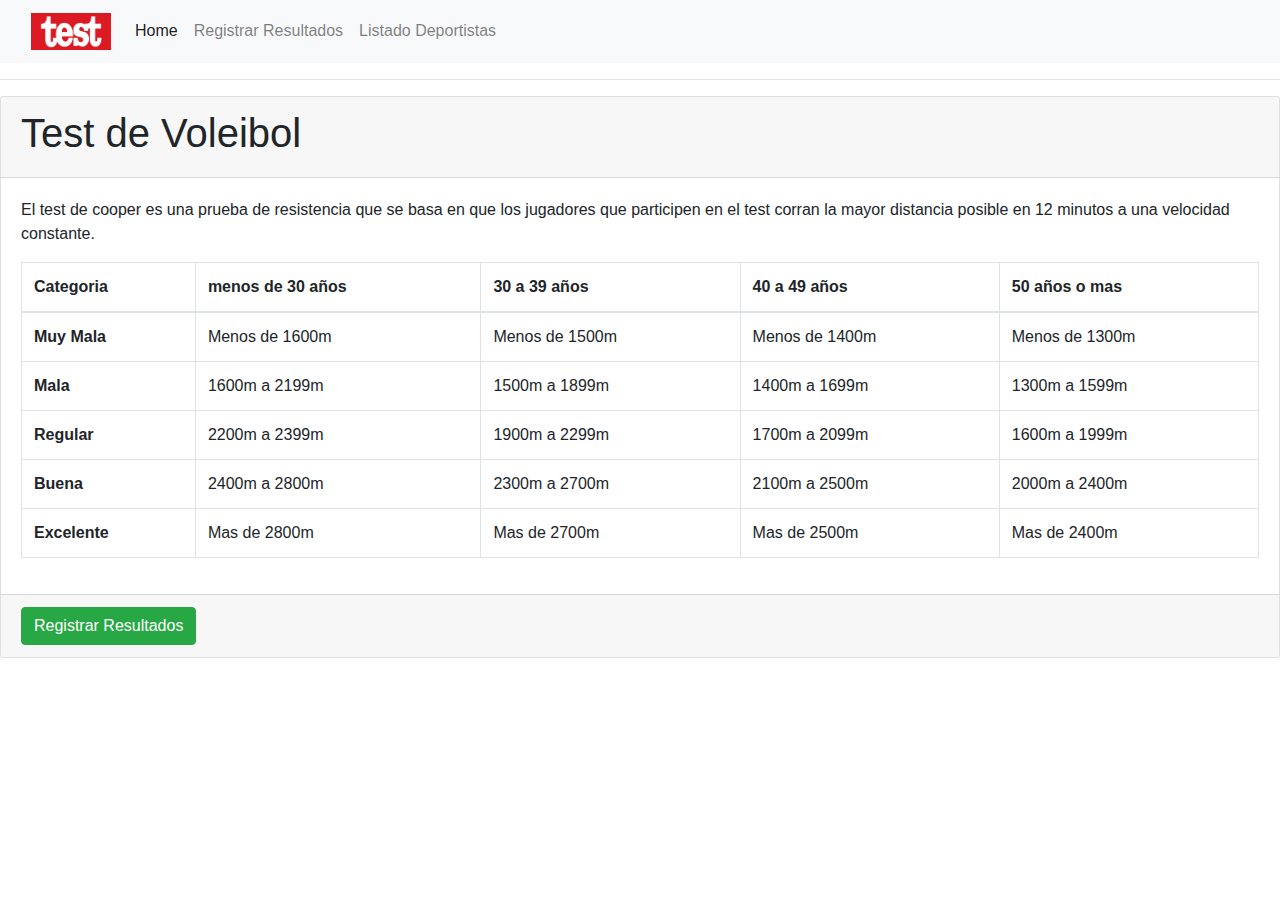
==== index.html @ cdfde590 "Avances de frontend" ====
<!DOCTYPE html>
<html>
  <head>
    <title>Pagina de Inicio | Test</title>
    <meta http-equiv="Content-Type" content="text/html; charset=UTF-8" />
    <link href="css/bootstrap.min.css" rel="stylesheet" />
  </head>
  <body>
    <nav class="navbar navbar-expand-lg navbar-light bg-light">
      <div class="container-fluid">
        <a class="navbar-brand" href="index.html">
          <img src="img/logo.png" alt="logo" width="80" />
        </a>
        <button
          class="navbar-toggler"
          type="button"
          data-bs-toggle="collapse"
          data-bs-target="#navbarNav"
          aria-controls="navbarNav"
          aria-expanded="false"
          aria-label="Toggle navigation"
        >
          <span class="navbar-toggler-icon"></span>
        </button>
        <div class="collapse navbar-collapse" id="navbarNav">
          <ul class="navbar-nav">
            <li class="nav-item">
              <a class="nav-link active" aria-current="page" href="index.html"
                >Home</a
              >
            </li>
            <li class="nav-item">
              <a class="nav-link" href="registrarTestDeportista.html"
                >Registrar Resultados</a
              >
            </li>
            <li class="nav-item">
              <a class="nav-link" href="listadoDeportistas.html">Listado Deportistas</a>
            </li>
          </ul>
        </div>
      </div>
    </nav>
    <hr />
    <div class="card">
      <div class="card-header">
        <h1>Test de Voleibol</h1>
      </div>

      <div class="card-body">
        <p>
          El test de cooper es una prueba de resistencia que se basa en que los
          jugadores que participen en el test corran la mayor distancia posible
          en 12 minutos a una velocidad constante.
        </p>

        <!--Tabla de Valoración-->
        <div class="table-responsive">
          <table class="table table-bordered">
            <thead>
              <tr>
                <th>Categoria</th>
                <th>menos de 30 años</th>
                <th>30 a 39 años</th>
                <th>40 a 49 años</th>
                <th>50 años o mas</th>
              </tr>
            </thead>
            <tbody>
              <tr>
                <td style="font-weight: bold">Muy Mala</td>
                <td>Menos de 1600m</td>
                <td>Menos de 1500m</td>
                <td>Menos de 1400m</td>
                <td>Menos de 1300m</td>
              </tr>
              <tr>
                <td style="font-weight: bold">Mala</td>
                <td>1600m a 2199m</td>
                <td>1500m a 1899m</td>
                <td>1400m a 1699m</td>
                <td>1300m a 1599m</td>
              </tr>
              <tr>
                <td style="font-weight: bold">Regular</td>
                <td>2200m a 2399m</td>
                <td>1900m a 2299m</td>
                <td>1700m a 2099m</td>
                <td>1600m a 1999m</td>
              </tr>
              <tr>
                <td style="font-weight: bold">Buena</td>
                <td>2400m a 2800m</td>
                <td>2300m a 2700m</td>
                <td>2100m a 2500m</td>
                <td>2000m a 2400m</td>
              </tr>
              <tr>
                <td style="font-weight: bold">Excelente</td>
                <td>Mas de 2800m</td>
                <td>Mas de 2700m</td>
                <td>Mas de 2500m</td>
                <td>Mas de 2400m</td>
              </tr>
            </tbody>
          </table>
        </div>
      </div>
      <div class="card-footer">
        <input
          type="button"
          value="Registrar Resultados"
          onclick="location.href='registrarTestDeportista.html'"
          class="btn btn-success"
        />
      </div>
    </div>

    <script src="js/bootstrap.min.js"></script>
    <script src="js/jquery-3.2.1.min.js"></script>
  </body>
</html>
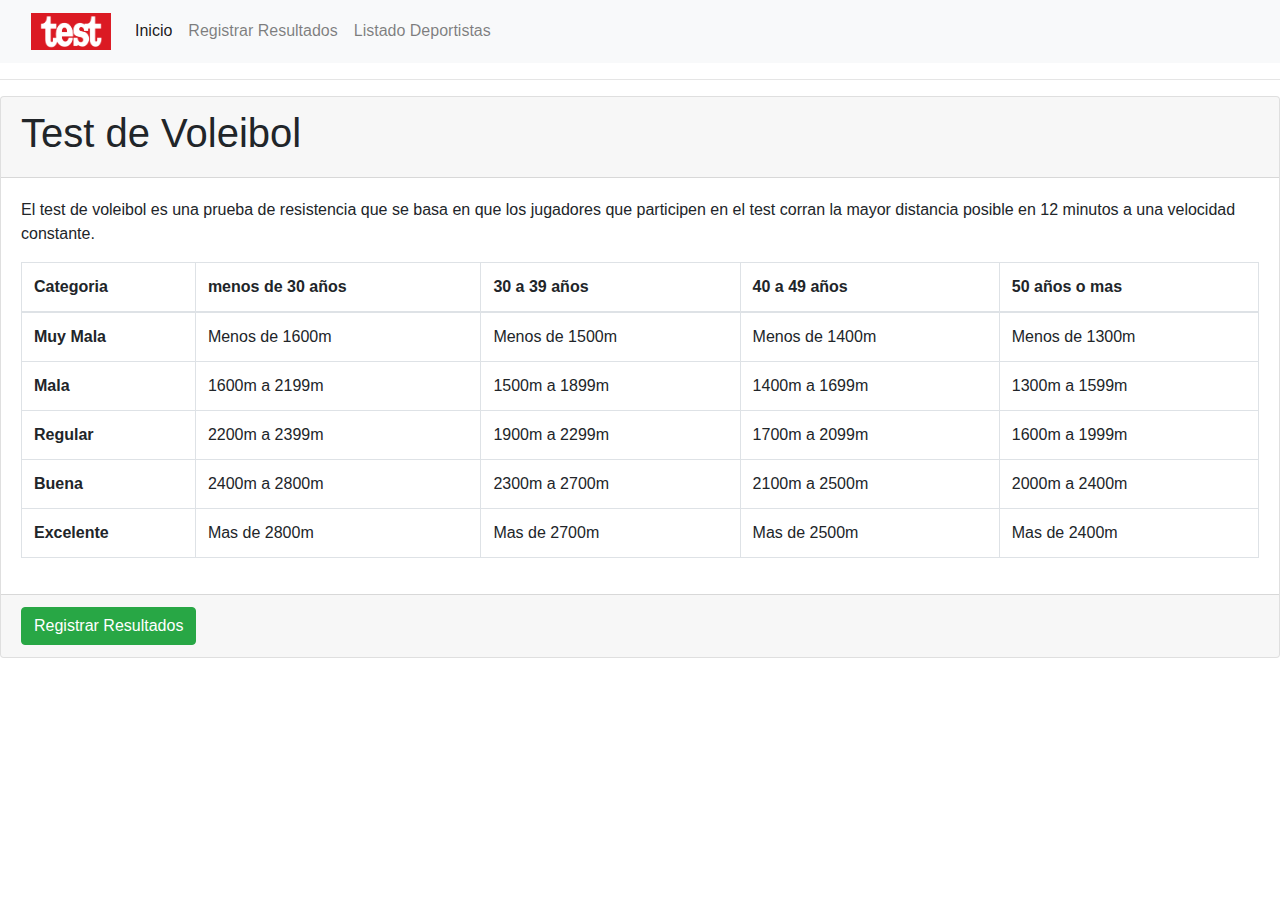
==== commit 70bbe677: "formulario listo" ====
--- a/index.html
+++ b/index.html
@@ -1,122 +1,110 @@
 <!DOCTYPE html>
 <html>
-  <head>
+
+<head>
     <title>Pagina de Inicio | Test</title>
     <meta http-equiv="Content-Type" content="text/html; charset=UTF-8" />
     <link href="css/bootstrap.min.css" rel="stylesheet" />
-  </head>
-  <body>
+</head>
+
+<body>
     <nav class="navbar navbar-expand-lg navbar-light bg-light">
-      <div class="container-fluid">
-        <a class="navbar-brand" href="index.html">
-          <img src="img/logo.png" alt="logo" width="80" />
-        </a>
-        <button
-          class="navbar-toggler"
-          type="button"
-          data-bs-toggle="collapse"
-          data-bs-target="#navbarNav"
-          aria-controls="navbarNav"
-          aria-expanded="false"
-          aria-label="Toggle navigation"
-        >
-          <span class="navbar-toggler-icon"></span>
-        </button>
-        <div class="collapse navbar-collapse" id="navbarNav">
-          <ul class="navbar-nav">
-            <li class="nav-item">
-              <a class="nav-link active" aria-current="page" href="index.html"
-                >Home</a
-              >
-            </li>
-            <li class="nav-item">
-              <a class="nav-link" href="registrarTestDeportista.html"
-                >Registrar Resultados</a
-              >
-            </li>
-            <li class="nav-item">
-              <a class="nav-link" href="listadoDeportistas.html">Listado Deportistas</a>
-            </li>
-          </ul>
+        <div class="container-fluid">
+            <a class="navbar-brand" href="index.html">
+                <img src="img/logo.png" alt="logo" width="80" />
+            </a>
+            <button class="navbar-toggler" type="button" data-bs-toggle="collapse" data-bs-target="#navbarNav"
+                aria-controls="navbarNav" aria-expanded="false" aria-label="Toggle navigation">
+                <span class="navbar-toggler-icon"></span>
+            </button>
+            <div class="collapse navbar-collapse" id="navbarNav">
+                <ul class="navbar-nav">
+                    <li class="nav-item">
+                        <a class="nav-link active" aria-current="page" href="index.html">Inicio</a>
+                    </li>
+                    <li class="nav-item">
+                        <a class="nav-link" href="registrarTestDeportista.html">Registrar Resultados</a>
+                    </li>
+                    <li class="nav-item">
+                        <a class="nav-link" href="listadoDeportistas.html">Listado Deportistas</a>
+                    </li>
+                </ul>
+            </div>
         </div>
-      </div>
     </nav>
     <hr />
     <div class="card">
-      <div class="card-header">
-        <h1>Test de Voleibol</h1>
-      </div>
+        <div class="card-header">
+            <h1>Test de Voleibol</h1>
+        </div>
 
-      <div class="card-body">
-        <p>
-          El test de cooper es una prueba de resistencia que se basa en que los
-          jugadores que participen en el test corran la mayor distancia posible
-          en 12 minutos a una velocidad constante.
-        </p>
+        <div class="card-body">
+            <p>
+                El test de voleibol es una prueba de resistencia que se basa en que los
+                jugadores que participen en el test corran la mayor distancia posible
+                en 12 minutos a una velocidad constante.
+            </p>
 
-        <!--Tabla de Valoración-->
-        <div class="table-responsive">
-          <table class="table table-bordered">
-            <thead>
-              <tr>
-                <th>Categoria</th>
-                <th>menos de 30 años</th>
-                <th>30 a 39 años</th>
-                <th>40 a 49 años</th>
-                <th>50 años o mas</th>
-              </tr>
-            </thead>
-            <tbody>
-              <tr>
-                <td style="font-weight: bold">Muy Mala</td>
-                <td>Menos de 1600m</td>
-                <td>Menos de 1500m</td>
-                <td>Menos de 1400m</td>
-                <td>Menos de 1300m</td>
-              </tr>
-              <tr>
-                <td style="font-weight: bold">Mala</td>
-                <td>1600m a 2199m</td>
-                <td>1500m a 1899m</td>
-                <td>1400m a 1699m</td>
-                <td>1300m a 1599m</td>
-              </tr>
-              <tr>
-                <td style="font-weight: bold">Regular</td>
-                <td>2200m a 2399m</td>
-                <td>1900m a 2299m</td>
-                <td>1700m a 2099m</td>
-                <td>1600m a 1999m</td>
-              </tr>
-              <tr>
-                <td style="font-weight: bold">Buena</td>
-                <td>2400m a 2800m</td>
-                <td>2300m a 2700m</td>
-                <td>2100m a 2500m</td>
-                <td>2000m a 2400m</td>
-              </tr>
-              <tr>
-                <td style="font-weight: bold">Excelente</td>
-                <td>Mas de 2800m</td>
-                <td>Mas de 2700m</td>
-                <td>Mas de 2500m</td>
-                <td>Mas de 2400m</td>
-              </tr>
-            </tbody>
-          </table>
+            <!--Tabla de Valoración-->
+            <div class="table-responsive">
+                <table class="table table-bordered">
+                    <thead>
+                        <tr>
+                            <th>Categoria</th>
+                            <th>menos de 30 años</th>
+                            <th>30 a 39 años</th>
+                            <th>40 a 49 años</th>
+                            <th>50 años o mas</th>
+                        </tr>
+                    </thead>
+                    <tbody>
+                        <tr>
+                            <td style="font-weight: bold">Muy Mala</td>
+                            <td>Menos de 1600m</td>
+                            <td>Menos de 1500m</td>
+                            <td>Menos de 1400m</td>
+                            <td>Menos de 1300m</td>
+                        </tr>
+                        <tr>
+                            <td style="font-weight: bold">Mala</td>
+                            <td>1600m a 2199m</td>
+                            <td>1500m a 1899m</td>
+                            <td>1400m a 1699m</td>
+                            <td>1300m a 1599m</td>
+                        </tr>
+                        <tr>
+                            <td style="font-weight: bold">Regular</td>
+                            <td>2200m a 2399m</td>
+                            <td>1900m a 2299m</td>
+                            <td>1700m a 2099m</td>
+                            <td>1600m a 1999m</td>
+                        </tr>
+                        <tr>
+                            <td style="font-weight: bold">Buena</td>
+                            <td>2400m a 2800m</td>
+                            <td>2300m a 2700m</td>
+                            <td>2100m a 2500m</td>
+                            <td>2000m a 2400m</td>
+                        </tr>
+                        <tr>
+                            <td style="font-weight: bold">Excelente</td>
+                            <td>Mas de 2800m</td>
+                            <td>Mas de 2700m</td>
+                            <td>Mas de 2500m</td>
+                            <td>Mas de 2400m</td>
+                        </tr>
+                    </tbody>
+                </table>
+            </div>
         </div>
-      </div>
-      <div class="card-footer">
-        <input
-          type="button"
-          value="Registrar Resultados"
-          onclick="location.href='registrarTestDeportista.html'"
-          class="btn btn-success"
-        />
-      </div>
+        <div class="card-footer">
+            <input type="button" value="Registrar Resultados" onclick="location.href='registrarTestDeportista.html'"
+                class="btn btn-success" />
+        </div>
     </div>
 
     <script src="js/bootstrap.min.js"></script>
     <script src="js/jquery-3.2.1.min.js"></script>
-  </body>
-</html>
+</body>
+
+</html>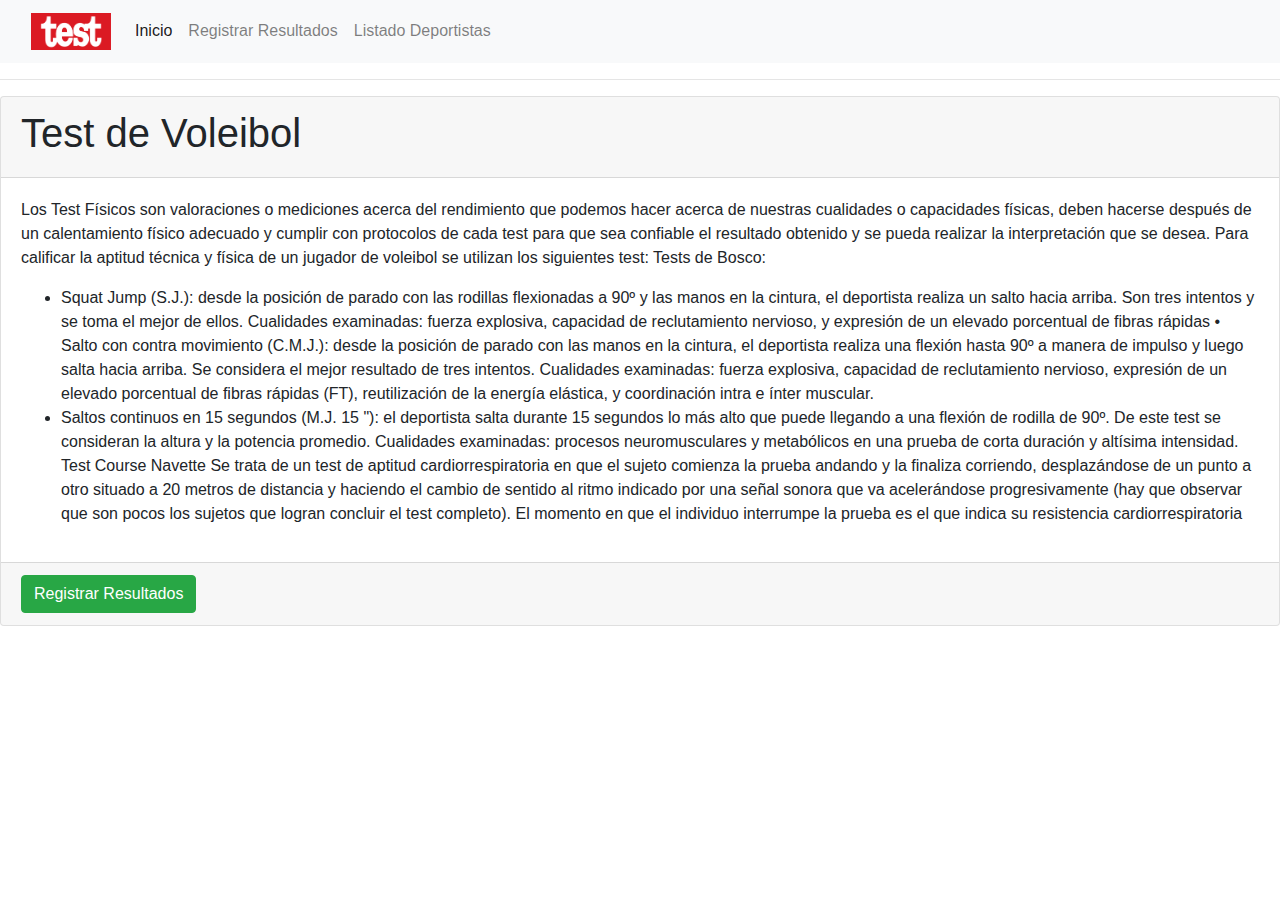
==== commit 2b3d58aa: "avances" ====
--- a/index.html
+++ b/index.html
@@ -40,62 +40,50 @@
 
         <div class="card-body">
             <p>
-                El test de voleibol es una prueba de resistencia que se basa en que los
-                jugadores que participen en el test corran la mayor distancia posible
-                en 12 minutos a una velocidad constante.
+                Los Test Físicos son valoraciones o mediciones acerca del rendimiento que podemos
+                hacer acerca de nuestras cualidades o capacidades físicas, deben hacerse después
+                de un calentamiento físico adecuado y cumplir con protocolos de cada test para que
+                sea confiable el resultado obtenido y se pueda realizar la interpretación que se desea.
+                Para calificar la aptitud técnica y física de un jugador de voleibol se utilizan los siguientes
+                test: Tests de Bosco:
             </p>
 
-            <!--Tabla de Valoración-->
-            <div class="table-responsive">
-                <table class="table table-bordered">
-                    <thead>
-                        <tr>
-                            <th>Categoria</th>
-                            <th>menos de 30 años</th>
-                            <th>30 a 39 años</th>
-                            <th>40 a 49 años</th>
-                            <th>50 años o mas</th>
-                        </tr>
-                    </thead>
-                    <tbody>
-                        <tr>
-                            <td style="font-weight: bold">Muy Mala</td>
-                            <td>Menos de 1600m</td>
-                            <td>Menos de 1500m</td>
-                            <td>Menos de 1400m</td>
-                            <td>Menos de 1300m</td>
-                        </tr>
-                        <tr>
-                            <td style="font-weight: bold">Mala</td>
-                            <td>1600m a 2199m</td>
-                            <td>1500m a 1899m</td>
-                            <td>1400m a 1699m</td>
-                            <td>1300m a 1599m</td>
-                        </tr>
-                        <tr>
-                            <td style="font-weight: bold">Regular</td>
-                            <td>2200m a 2399m</td>
-                            <td>1900m a 2299m</td>
-                            <td>1700m a 2099m</td>
-                            <td>1600m a 1999m</td>
-                        </tr>
-                        <tr>
-                            <td style="font-weight: bold">Buena</td>
-                            <td>2400m a 2800m</td>
-                            <td>2300m a 2700m</td>
-                            <td>2100m a 2500m</td>
-                            <td>2000m a 2400m</td>
-                        </tr>
-                        <tr>
-                            <td style="font-weight: bold">Excelente</td>
-                            <td>Mas de 2800m</td>
-                            <td>Mas de 2700m</td>
-                            <td>Mas de 2500m</td>
-                            <td>Mas de 2400m</td>
-                        </tr>
-                    </tbody>
-                </table>
-            </div>
+            <ul>
+                <li>
+                    Squat Jump (S.J.): desde la posición de parado con las rodillas flexionadas
+                    a 90º y las manos en la cintura, el deportista realiza un salto hacia arriba. Son tres intentos y
+                    se toma el mejor de ellos. Cualidades examinadas: fuerza explosiva, capacidad de reclutamiento
+                    nervioso,
+                    y expresión de un elevado porcentual de fibras rápidas • Salto con contra movimiento (C.M.J.): desde
+                    la posición de parado con las manos en la cintura, el deportista realiza una flexión hasta 90º a
+                    manera de impulso y luego salta hacia arriba. Se considera el mejor resultado de tres intentos.
+                    Cualidades examinadas: fuerza explosiva, capacidad de reclutamiento nervioso, expresión de un
+                    elevado porcentual de fibras rápidas (FT), reutilización de la energía elástica, y coordinación
+                    intra e ínter muscular.
+                </li>
+                <li>
+                    Saltos continuos en 15 segundos (M.J. 15 "): el deportista salta durante
+                    15 segundos lo más alto que puede llegando a una flexión de rodilla de 90º. De este test se
+                    consideran
+                    la altura y la potencia promedio. Cualidades examinadas: procesos neuromusculares y metabólicos en
+                    una prueba de corta duración y altísima intensidad. Test Course Navette Se trata de un test de
+                    aptitud
+                    cardiorrespiratoria en que el sujeto comienza la prueba andando y la finaliza corriendo,
+                    desplazándose
+                    de un punto a otro situado a 20 metros de distancia y haciendo el cambio de sentido al ritmo
+                    indicado
+                    por una señal sonora que va acelerándose progresivamente (hay que observar que son pocos los sujetos
+                    que
+                    logran concluir el test completo). El momento en que el individuo interrumpe la prueba es el que
+                    indica
+                    su resistencia cardiorrespiratoria
+                </li>
+            </ul>
+
+
+
+
+            
         </div>
         <div class="card-footer">
             <input type="button" value="Registrar Resultados" onclick="location.href='registrarTestDeportista.html'"
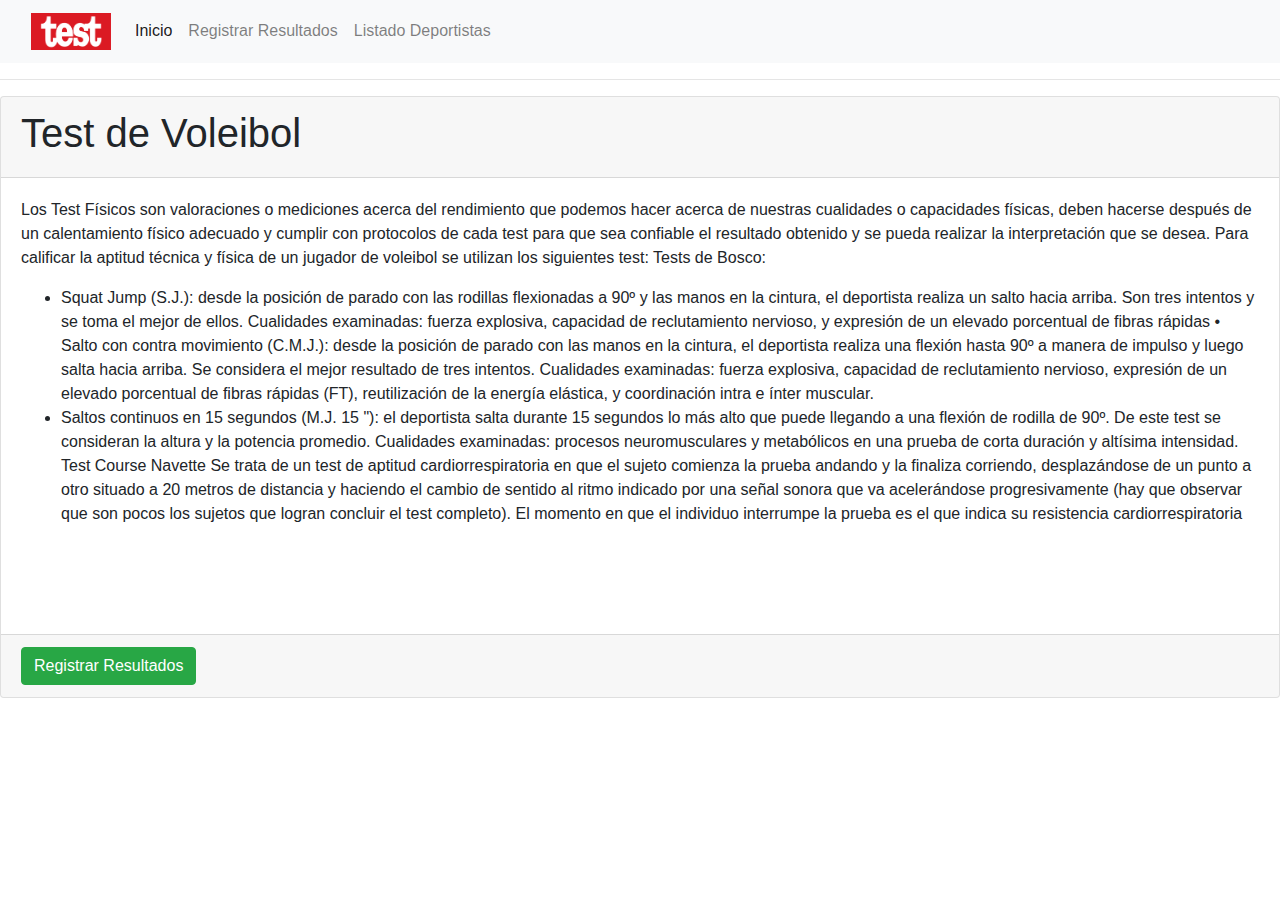
==== commit c9f1d54c: "todo" ====
--- a/index.html
+++ b/index.html
@@ -81,6 +81,24 @@
             </ul>
 
 
+            <br><br><br>
+            <div id="resultado">
+
+            </div>
+
+            <script>
+        
+                fetch("http://localhost:8080/test/resultado")
+                    .then((response) => response.json())
+                    .then((data) => {
+                        console.log(data)
+                        var divResultado = document.getElementById("resultado");
+
+                        divResultado.innerText = data.mensaje;
+                    });
+                    
+            
+            </script>
 
 
             
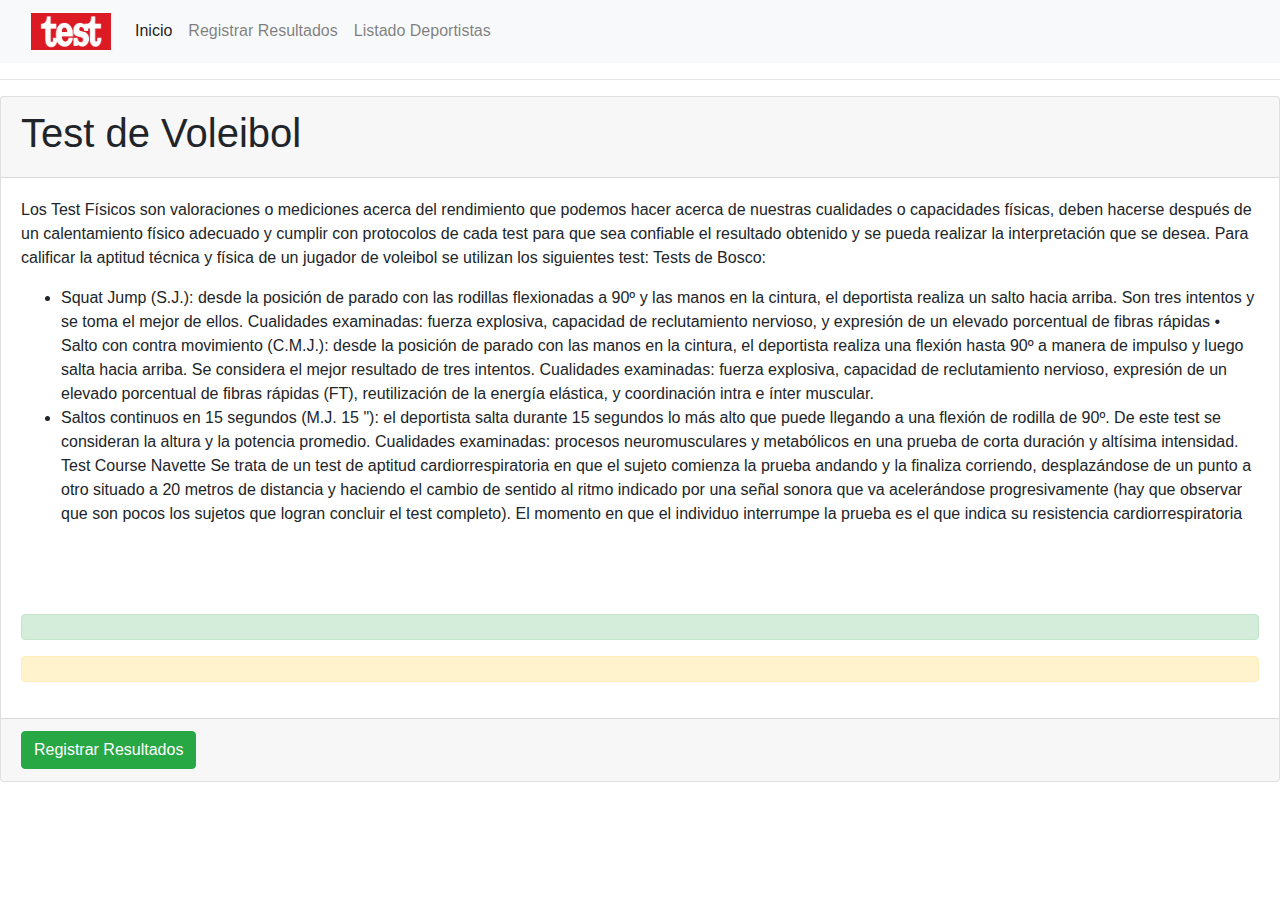
==== commit 00764606: "final" ====
--- a/index.html
+++ b/index.html
@@ -82,7 +82,10 @@
 
 
             <br><br><br>
-            <div id="resultado">
+            <div id="resultado" class="alert alert-success">
+
+            </div>
+            <div id="conteo" class="alert alert-warning">
 
             </div>
 
@@ -93,8 +96,12 @@
                     .then((data) => {
                         console.log(data)
                         var divResultado = document.getElementById("resultado");
+                        var conteo = document.getElementById("conteo");
 
                         divResultado.innerText = data.mensaje;
+                        conteo.innerText = "Hay un total de "+data.conteoDeportistas+" deportistas que mejoraron";
+
+
                     });
                     
             
